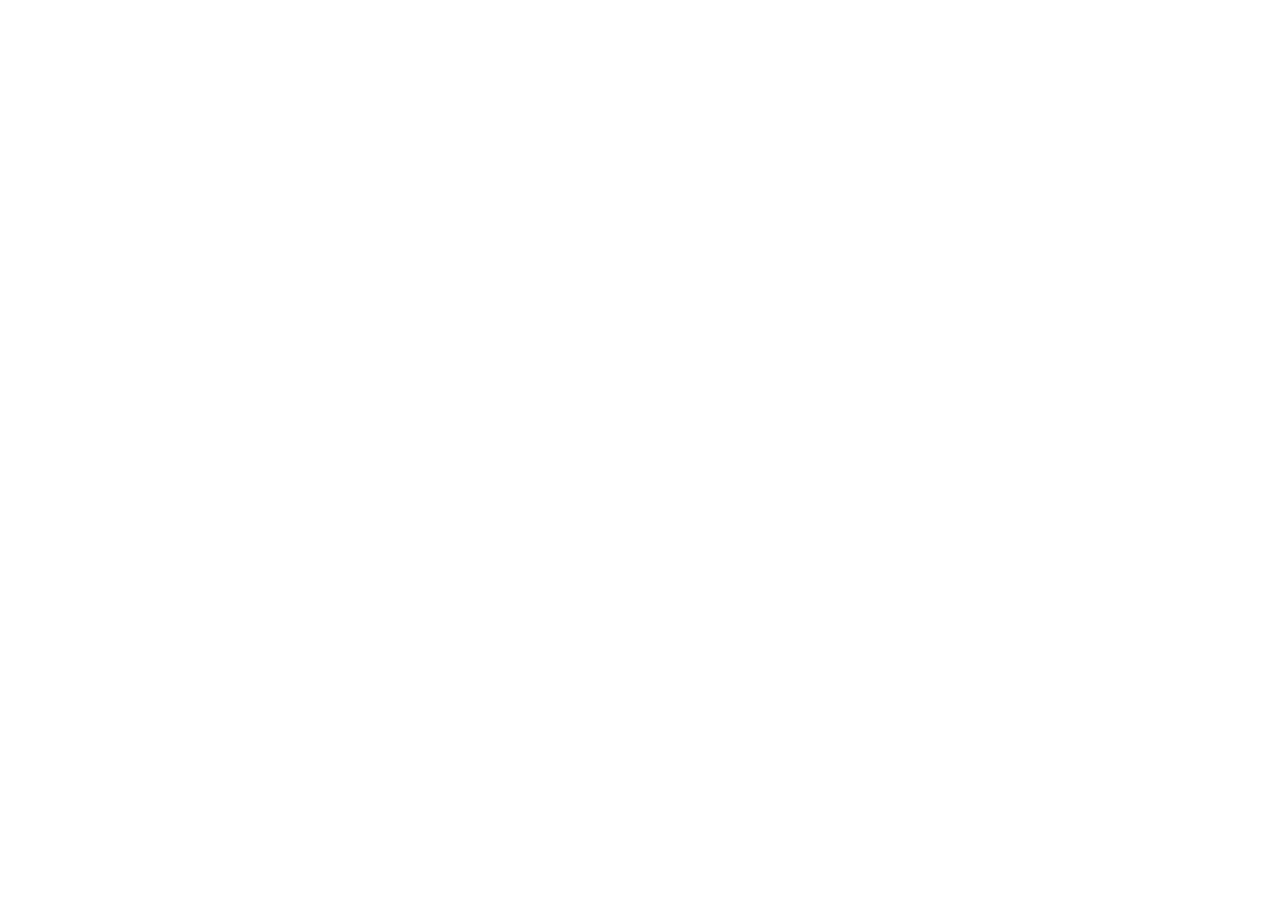
==== host.html @ 03b71c45 "Add initial host.html for trivia game" ====
<!doctype html>
<html lang="en">
<head>
<meta charset="utf-8">
<meta name="viewport" content="width=device-width, initial-scale=1, viewport-fit=cover">
<meta name="robots" content="noindex">
<title>Trivia host</title>
<link rel="preconnect" href="https://fonts.googleapis.com">
<link rel="preconnect" href="https://fonts.gstatic.com" crossorigin>
<link href="https://fonts.googleapis.com/css2?family=Bricolage+Grotesque:opsz,wght@12..96,700;12..96,800&family=Figtree:wght@500;600;700&display=swap" rel="stylesheet">
<link rel="stylesheet" href="style.css">
</head>
<body>
<main class="app" id="app" aria-live="polite"></main>
<div class="status" id="status" hidden></div>
<script src="config.js"></script>
<script src="shared.js"></script>
<script>
const { esc, fmt, LETTERS } = Trivia;
const $app = document.getElementById("app"), $status = document.getElementById("status");
let pin = sessionStorage.getItem("trivia.pin") || "";
let last = null, lastKey = null, busy = false, stop = null;

if (pin) unlock(pin); else renderPin("");

function renderPin(msg) {
  lastKey = null;
  $app.innerHTML = `<div class="grow"><h1 class="hero">Host controls</h1>
    <input type="password" id="pin" inputmode="numeric" placeholder="Host PIN" aria-label="Host PIN" autocomplete="off">
    <p class="err" id="err" role="alert">${esc(msg)}</p><button class="btn" id="go">Unlock</button></div>`;
  const go = () => unlock(document.getElementById("pin").value.trim());
  document.getElementById("go").onclick = go;
  document.getElementById("pin").onkeydown = (e) => e.key === "Enter" && go();
}

async function unlock(p) {
  try {
    const r = await Trivia.call({ action: "host", pin: p, cmd: "ping" });
    if (r.error) { sessionStorage.removeItem("trivia.pin"); return renderPin(r.error === "Wrong PIN" ? "That PIN isn't right." : r.error); }
    pin = p; sessionStorage.setItem("trivia.pin", p);
    if (stop) stop();
    stop = Trivia.poll(() => ({ action: "state", pin }),
      (s) => { $status.hidden = true; accept(s); },
      (m) => { $status.textContent = "Connection trouble: " + m + " (retrying)"; $status.hidden = false; });
    setInterval(tick, 250);
  } catch (e) { renderPin("Couldn't reach the game server: " + e.message); }
}

function accept(s, force) {
  last = s;
  const key = s.ver + "|" + s.gameId + "|" + s.playerCount;
  if (force || key !== lastKey) { lastKey = key; render(s); }
  tick();
}

function nextLabel(s) {
  switch (s.phase) {
    case "lobby": return "Start game";
    case "intro": return "Start round " + s.round;
    case "question": return "Reveal answer";
    case "reveal": return s.q < s.qTotal ? "Next question" : (s.round < s.totalRounds ? "Show leaderboard" : "Show final results");
    case "leaderboard": return "Start round " + (s.round + 1);
    default: return null;
  }
}

function render(s) {
  const label = nextLabel(s);
  const names = { lobby: "Waiting for players", intro: "Round intro", question: "Question open", reveal: "Answer revealed", leaderboard: "Leaderboard", final: "Game over" };
  const loc = s.round ? `Round ${s.round} of ${s.totalRounds}, ${esc(s.topic)}${s.q && ["question", "reveal"].includes(s.phase) ? `, question ${s.q} of ${s.qTotal}` : ""}` : "Not started";
  let body = "";
  if (s.question && ["question", "reveal"].includes(s.phase)) {
    body = `<p class="qtext" style="font-size:24px">${esc(s.question.text)}</p><div class="choices" role="list">` +
      s.question.choices.map((c, i) => {
        const right = i === (s.phase === "reveal" ? s.correct : s.hostCorrect);
        return `<div class="choice c${i}${right ? " right" : " dim"}" role="listitem" style="font-size:17px;padding:10px 14px"><span class="tag">${LETTERS[i]}</span><span>${esc(c)}</span>
          ${s.phase === "reveal" ? `<span class="bar">${s.dist[i] || 0}</span>` : ""}</div>`;
      }).join("") + `</div>`;
    if (s.phase === "question") body = `<div class="meter" id="meter"><i id="fill"></i></div><p class="sub" id="ans"></p>` + body;
  }
  $app.innerHTML = `
    <div class="topline"><span>${esc(s.title)}</span><span><b>${fmt(s.playerCount)}</b> players</span></div>
    <div><span class="pill">${names[s.phase]}</span><h2 style="margin-top:12px;font-size:28px">${loc}</h2></div>
    ${body}
    ${label ? `<button class="btn" id="next">${label}</button>` : ""}
    <div style="display:flex;gap:10px;flex-wrap:wrap;margin-top:auto">
      <a class="btn ghost" style="flex:1;text-align:center;text-decoration:none" href="display.html" target="_blank" rel="noopener">Open big screen</a>
      <button class="btn ghost" id="reset" style="flex:1">${s.phase === "final" ? "Start a new game" : "Reset game"}</button>
    </div>
    <p class="err" id="err" role="alert"></p>`;
  const n = document.getElementById("next");
  if (n) n.onclick = () => run("next", n);
  document.getElementById("reset").onclick = () => {
    if (confirm("This clears all players and scores and returns to the lobby. Continue?")) run("reset");
  };
}

async function run(cmd, btn) {
  if (busy) return; busy = true; if (btn) btn.disabled = true;
  try {
    const r = await Trivia.call({ action: "host", pin, cmd });
    if (r.error) { document.getElementById("err").textContent = r.error; if (btn) btn.disabled = false; }
    else accept(r, true);
  } catch (e) { document.getElementById("err").textContent = "Couldn't reach the server. Try again."; if (btn) btn.disabled = false; }
  busy = false;
}

function tick() {
  const s = last; if (!s || s.phase !== "question") return;
  const fill = document.getElementById("fill"), ans = document.getElementById("ans");
  if (!fill) return;
  const wait = Trivia.untilStart(s);
  if (wait > 0) { ans.textContent = "Starting in " + Math.ceil(wait) + "..."; fill.style.transform = "scaleX(1)"; return; }
  const left = Trivia.remaining(s);
  fill.style.transform = `scaleX(${left / s.duration})`;
  document.getElementById("meter").classList.toggle("low", left < 5);
  ans.textContent = `${s.answered || 0} of ${s.playerCount} answered, ${Math.ceil(left)}s left`;
}
</script>
</body>
</html>
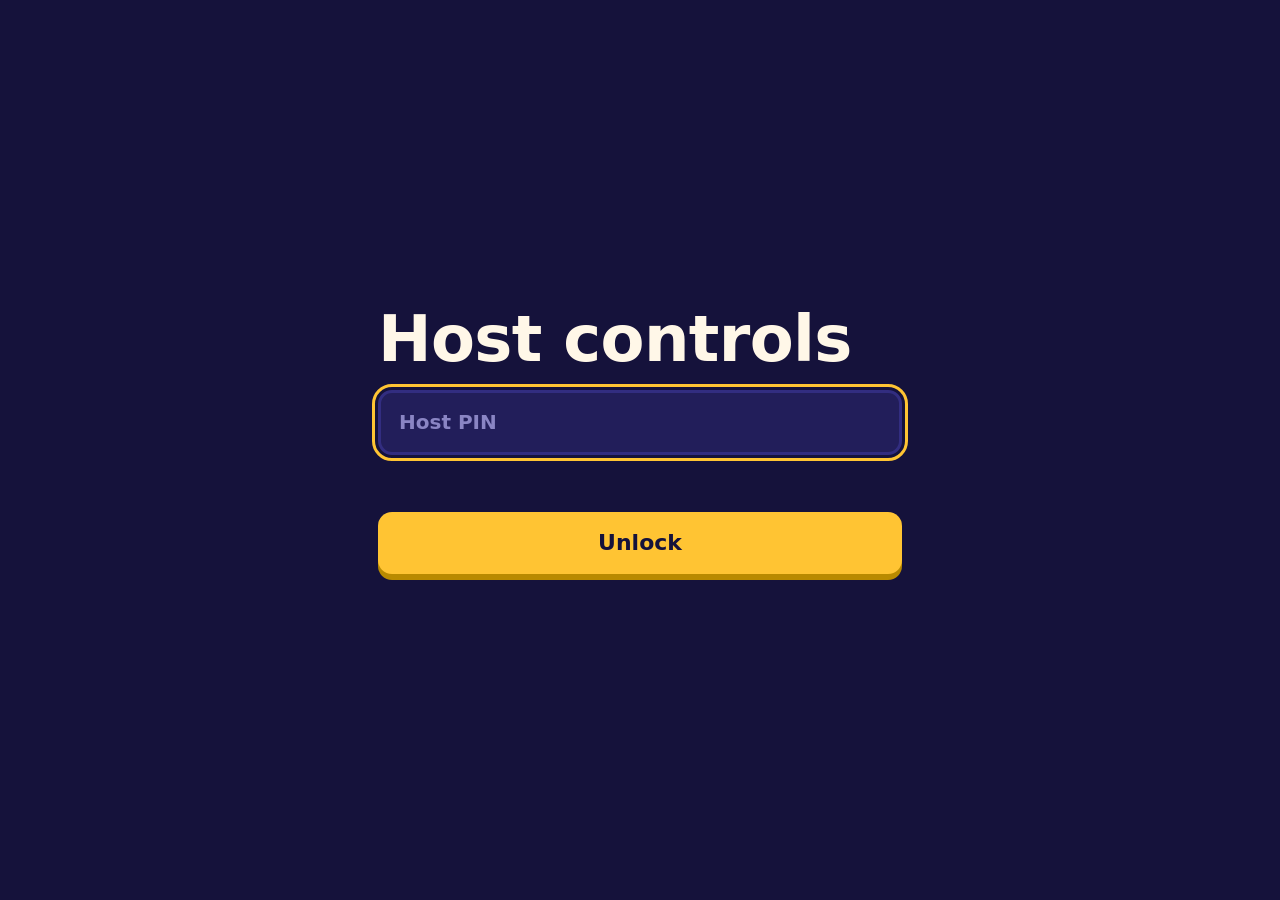
==== commit e59712da: "Update host.html" ====
--- a/host.html
+++ b/host.html
@@ -26,7 +26,7 @@
 function renderPin(msg) {
   lastKey = null;
   $app.innerHTML = `<div class="grow"><h1 class="hero">Host controls</h1>
-    <input type="password" id="pin" inputmode="numeric" placeholder="Host PIN" aria-label="Host PIN" autocomplete="off">
+    <input type="text" id="pin" inputmode="text" placeholder="Host PIN" aria-label="Host PIN" autocomplete="off" autocapitalize="off" autocorrect="off" spellcheck="false" autofocus>
     <p class="err" id="err" role="alert">${esc(msg)}</p><button class="btn" id="go">Unlock</button></div>`;
   const go = () => unlock(document.getElementById("pin").value.trim());
   document.getElementById("go").onclick = go;
--- a/style.css
+++ b/style.css
@@ -0,0 +1,113 @@
+:root {
+  --ink: #15123b;
+  --ink-2: #221e5a;
+  --ink-3: #322d80;
+  --paper: #fff7e8;
+  --muted: #b9b4e6;
+  --c0: #ff5a5f;
+  --c1: #3ba4f7;
+  --c2: #ffc433;
+  --c3: #22c38e;
+  --radius: 18px;
+  --display: "Bricolage Grotesque", "Trebuchet MS", system-ui, sans-serif;
+  --body: "Figtree", system-ui, -apple-system, "Segoe UI", sans-serif;
+}
+* { box-sizing: border-box; }
+html, body { margin: 0; min-height: 100%; background: var(--ink); color: var(--paper); font-family: var(--body); font-size: 18px; line-height: 1.35; }
+body { min-height: 100vh; min-height: 100dvh; display: flex; flex-direction: column; }
+h1, h2, h3 { font-family: var(--display); font-weight: 800; line-height: 1.05; margin: 0; letter-spacing: -0.01em; }
+button { font: inherit; color: inherit; }
+:focus-visible { outline: 3px solid var(--c2); outline-offset: 3px; }
+
+.app { width: 100%; max-width: 560px; margin: 0 auto; padding: 20px 18px 40px; display: flex; flex-direction: column; gap: 18px; flex: 1; }
+.topline { display: flex; justify-content: space-between; align-items: baseline; gap: 12px; color: var(--muted); font-size: 15px; font-weight: 600; }
+.topline b { color: var(--paper); }
+.hero { font-size: clamp(40px, 12vw, 64px); }
+.sub { color: var(--muted); margin: 0; }
+.center { text-align: center; align-items: center; justify-content: center; }
+.grow { flex: 1; display: flex; flex-direction: column; justify-content: center; gap: 16px; }
+
+/* inputs + buttons */
+input[type=text], input[type=password] {
+  width: 100%; padding: 16px 18px; border-radius: 14px; border: 3px solid var(--ink-3);
+  background: var(--ink-2); color: var(--paper); font: inherit; font-size: 20px; font-weight: 600;
+}
+input::placeholder { color: #8a85c4; }
+.btn {
+  display: block; width: 100%; padding: 16px 20px; border: 0; border-radius: 14px; cursor: pointer;
+  background: var(--c2); color: var(--ink); font-family: var(--display); font-weight: 800; font-size: 22px;
+  box-shadow: 0 6px 0 #b98a00; transition: transform .08s, box-shadow .08s;
+}
+.btn:active { transform: translateY(5px); box-shadow: 0 1px 0 #b98a00; }
+.btn[disabled] { opacity: .5; cursor: default; }
+.btn.ghost { background: transparent; color: var(--paper); box-shadow: inset 0 0 0 3px var(--ink-3); font-size: 17px; }
+.btn.ghost:active { transform: none; }
+.btn.danger { background: var(--c0); box-shadow: 0 6px 0 #b02a30; }
+.err { color: #ff9a9d; font-weight: 600; min-height: 1.4em; margin: 0; }
+
+/* answer grid */
+.choices { display: grid; gap: 12px; }
+.choice {
+  display: flex; align-items: center; gap: 14px; text-align: left; width: 100%;
+  padding: 16px; border: 0; border-radius: var(--radius); cursor: pointer; color: var(--ink);
+  font-weight: 700; font-size: 20px; box-shadow: 0 6px 0 rgba(0,0,0,.35); transition: transform .08s, box-shadow .08s, opacity .2s;
+}
+.choice:active:not([disabled]) { transform: translateY(5px); box-shadow: 0 1px 0 rgba(0,0,0,.35); }
+.choice .tag { flex: none; width: 40px; height: 40px; border-radius: 12px; background: rgba(21,18,59,.18); display: grid; place-items: center; font-family: var(--display); font-weight: 800; font-size: 22px; }
+.choice .bar { margin-left: auto; font-family: var(--display); font-size: 22px; }
+.c0 { background: var(--c0); } .c1 { background: var(--c1); } .c2 { background: var(--c2); } .c3 { background: var(--c3); }
+.choice[disabled] { cursor: default; }
+.choice.dim { opacity: .28; box-shadow: none; }
+.choice.picked { outline: 4px solid var(--paper); outline-offset: 3px; }
+.choice.right { outline: 4px solid var(--paper); outline-offset: 3px; }
+
+.qtext { font-size: clamp(26px, 7vw, 34px); font-family: var(--display); font-weight: 700; line-height: 1.12; margin: 0; }
+.meter { height: 12px; border-radius: 99px; background: var(--ink-2); overflow: hidden; }
+.meter > i { display: block; height: 100%; width: 100%; background: var(--c2); transform-origin: left; }
+.meter.low > i { background: var(--c0); }
+
+.verdict { font-family: var(--display); font-weight: 800; font-size: clamp(38px, 11vw, 56px); line-height: 1; }
+.verdict.good { color: var(--c3); } .verdict.bad { color: var(--c0); } .verdict.none { color: var(--muted); }
+.pill { display: inline-block; padding: 6px 12px; border-radius: 99px; background: var(--ink-2); color: var(--muted); font-weight: 700; font-size: 15px; }
+
+/* leaderboard */
+.board { list-style: none; margin: 0; padding: 0; display: flex; flex-direction: column; gap: 8px; }
+.row { display: grid; grid-template-columns: 44px 1fr auto; align-items: center; gap: 12px; padding: 12px 14px; border-radius: 14px; background: var(--ink-2); font-weight: 700; }
+.row .rk { font-family: var(--display); font-size: 24px; color: var(--muted); }
+.row .nm { overflow: hidden; text-overflow: ellipsis; white-space: nowrap; }
+.row .pts { font-family: var(--display); font-size: 22px; text-align: right; }
+.row .pts small { display: block; font-family: var(--body); font-size: 13px; color: var(--c3); font-weight: 700; }
+.row.top1 { background: var(--c2); color: var(--ink); } .row.top1 .rk { color: var(--ink); }
+.row.top1 .pts small { color: #5a4300; }
+.row.you { box-shadow: inset 0 0 0 3px var(--paper); }
+.gap { text-align: center; color: var(--muted); letter-spacing: .2em; margin: 0; }
+
+.status { position: fixed; left: 0; right: 0; bottom: 0; padding: 8px 14px; background: var(--c0); color: var(--ink); font-weight: 700; text-align: center; font-size: 15px; }
+.chips { display: flex; flex-wrap: wrap; gap: 8px; justify-content: center; }
+.chip { padding: 6px 14px; border-radius: 99px; background: var(--ink-3); font-weight: 700; }
+
+@media (prefers-reduced-motion: reduce) { * { transition: none !important; animation: none !important; } }
+
+/* ---------- big screen (display.html) ---------- */
+body.tv { font-size: clamp(20px, 2.1vw, 34px); }
+.tv .stage { width: 100%; max-width: 1700px; margin: 0 auto; padding: 3vh 4vw; display: flex; flex-direction: column; gap: 3vh; flex: 1; }
+.tv .topline { font-size: clamp(16px, 1.6vw, 26px); }
+.tv .qtext { font-size: clamp(34px, 5vw, 84px); }
+.tv .choices { grid-template-columns: 1fr 1fr; gap: 2vh 2vw; }
+.tv .choice { font-size: clamp(22px, 2.8vw, 46px); padding: 2.4vh 1.6vw; box-shadow: 0 8px 0 rgba(0,0,0,.35); }
+.tv .choice .tag { width: 2.4em; height: 2.4em; font-size: .8em; }
+.tv .choice .bar { font-size: 1.1em; }
+.tv .meter { height: 2vh; }
+.tv .hero { font-size: clamp(54px, 9vw, 160px); }
+.tv .board { gap: 1.2vh; }
+.tv .row { grid-template-columns: 2.2em 1fr auto; padding: 1.4vh 1.6vw; font-size: clamp(22px, 2.6vw, 44px); border-radius: 18px; }
+.tv .row .rk { font-size: 1em; } .tv .row .pts { font-size: 1em; } .tv .row .pts small { font-size: .5em; }
+.tv .twocol { display: grid; grid-template-columns: 1fr 1fr; gap: 3vw; align-items: center; }
+.tv .qr { background: #fff; padding: 16px; border-radius: 20px; width: max-content; margin: 0 auto; }
+.tv .url { font-family: var(--display); font-weight: 800; font-size: clamp(24px, 3vw, 52px); word-break: break-all; }
+.tv .big-count { font-family: var(--display); font-weight: 800; font-size: clamp(40px, 6vw, 110px); }
+.podium { display: flex; align-items: flex-end; justify-content: center; gap: 2vw; margin: 2vh 0; }
+.podium .step { flex: 1; max-width: 26vw; text-align: center; border-radius: 18px 18px 0 0; padding: 2vh 1vw; color: var(--ink); font-weight: 800; }
+.podium .step b { display: block; font-family: var(--display); font-size: 1.4em; overflow-wrap: anywhere; }
+.podium .s1 { background: var(--c2); min-height: 34vh; } .podium .s2 { background: var(--c1); min-height: 24vh; } .podium .s3 { background: var(--c3); min-height: 16vh; }
+@media (max-width: 800px) { .tv .choices { grid-template-columns: 1fr; } .tv .twocol { grid-template-columns: 1fr; } }
